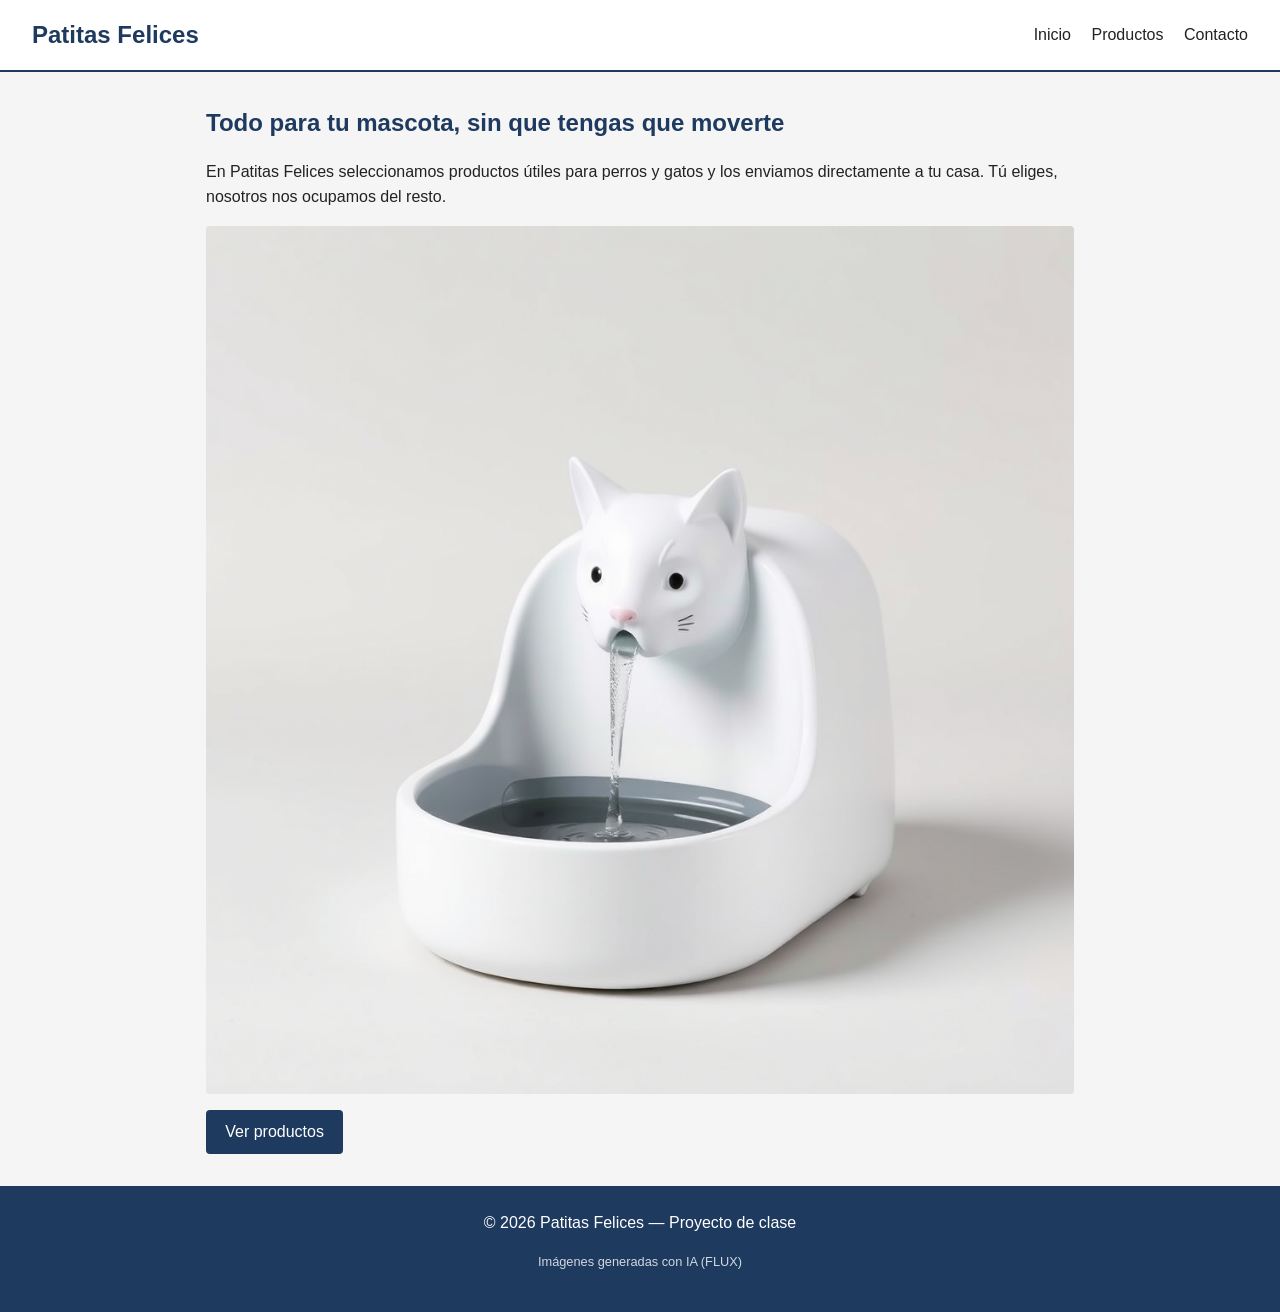
==== index.html @ b3896944 "Paso 10: sitio completo con CSS, imágenes y aviso de IA" ====
<!DOCTYPE html>
<html lang="es">
<head>
  <meta charset="UTF-8">
  <meta name="viewport" content="width=device-width, initial-scale=1.0">
  <title>Patitas Felices — Inicio</title>
  <link rel="stylesheet" href="css/estilos.css">
</head>
<body>
    <header>
        <h1>Patitas Felices</h1>
        <nav>
            <a href="index.html">Inicio</a>
            <a href="productos.html">Productos</a>
            <a href="contacto.html">Contacto</a>
        </nav>
    </header>

    <main>
    <section>
      <h2>Todo para tu mascota, sin que tengas que moverte</h2>
      <p>En Patitas Felices seleccionamos productos útiles para perros y gatos y los enviamos directamente a tu casa. Tú eliges, nosotros nos ocupamos del resto.</p>
      <img src="img/fuente-agua.png" alt="Gato bebiendo de una fuente de agua automática">
      <a href="productos.html" class="boton">Ver productos</a>
    </section>
  </main>

  <footer>
    <p>© 2026 Patitas Felices — Proyecto de clase</p>
<p>Imágenes generadas con IA (FLUX)</p>

  </footer>
</body>
</html>
---- css/estilos.css ----
/* ===== Patitas Felices — estilos ===== */

/* Colores y base */
:root {
  --azul: #1e3a5f;
  --gris-fondo: #f5f5f5;
  --texto: #222;
  --borde: #ddd;
}

* {
  box-sizing: border-box;
  margin: 0;
  padding: 0;
}

body {
  font-family: Arial, sans-serif;
  background: var(--gris-fondo);
  color: var(--texto);
  line-height: 1.6;
}

/* Cabecera y menú */
header {
  background: #fff;
  border-bottom: 2px solid var(--azul);
  padding: 1rem 2rem;
  display: flex;
  flex-wrap: wrap;
  align-items: center;
  justify-content: space-between;
}

header h1 {
  font-size: 1.5rem;
  color: var(--azul);
}

nav a {
  color: var(--texto);
  text-decoration: none;
  margin-left: 1rem;
}

nav a:hover {
  color: var(--azul);
  text-decoration: underline;
}

/* Contenido principal */
main {
  max-width: 900px;
  margin: 2rem auto;
  padding: 0 1rem;
}

h2 {
  margin-bottom: 1rem;
  color: var(--azul);
}

p {
  margin-bottom: 1rem;
}

/* Imágenes */
img {
  max-width: 100%;
  height: auto;
  border-radius: 4px;
}

/* Botón */
.boton {
  display: inline-block;
  background: var(--azul);
  color: #fff;
  padding: 0.6rem 1.2rem;
  border-radius: 4px;
  text-decoration: none;
  margin-top: 0.5rem;
}

.boton:hover {
  background: #152a45;
}

/* Productos (tarjetas) */
.producto {
  border: 1px solid var(--borde);
  border-radius: 4px;
  padding: 1rem;
  margin-bottom: 1.5rem;
  background: #fff;
}

.precio {
  font-size: 1.2rem;
}

/* Tabla de la ficha técnica */
table {
  width: 100%;
  border-collapse: collapse;
  margin-bottom: 1rem;
}

th, td {
  text-align: left;
  padding: 0.5rem;
  border-bottom: 1px solid var(--borde);
}

th {
  width: 30%;
  color: var(--azul);
}

/* Formulario */
.campo {
  margin-bottom: 1rem;
}

label {
  display: block;
  margin-bottom: 0.3rem;
  font-weight: bold;
}

input, textarea {
  width: 100%;
  padding: 0.5rem;
  border: 1px solid var(--borde);
  border-radius: 4px;
  font-size: 1rem;
}

/* Pie de página */
footer {
  text-align: center;
  padding: 1.5rem;
  background: var(--azul);
  color: #fff;
  margin-top: 2rem;
}

/* ===== Móvil primero: a partir de 768px, 2 columnas ===== */
@media (min-width: 768px) {
  .producto {
    display: inline-block;
    width: 46%;
    vertical-align: top;
  }
  
}
footer p:last-child {
  font-size: 0.8rem;
  opacity: 0.8;
  margin-top: 0.3rem;
}
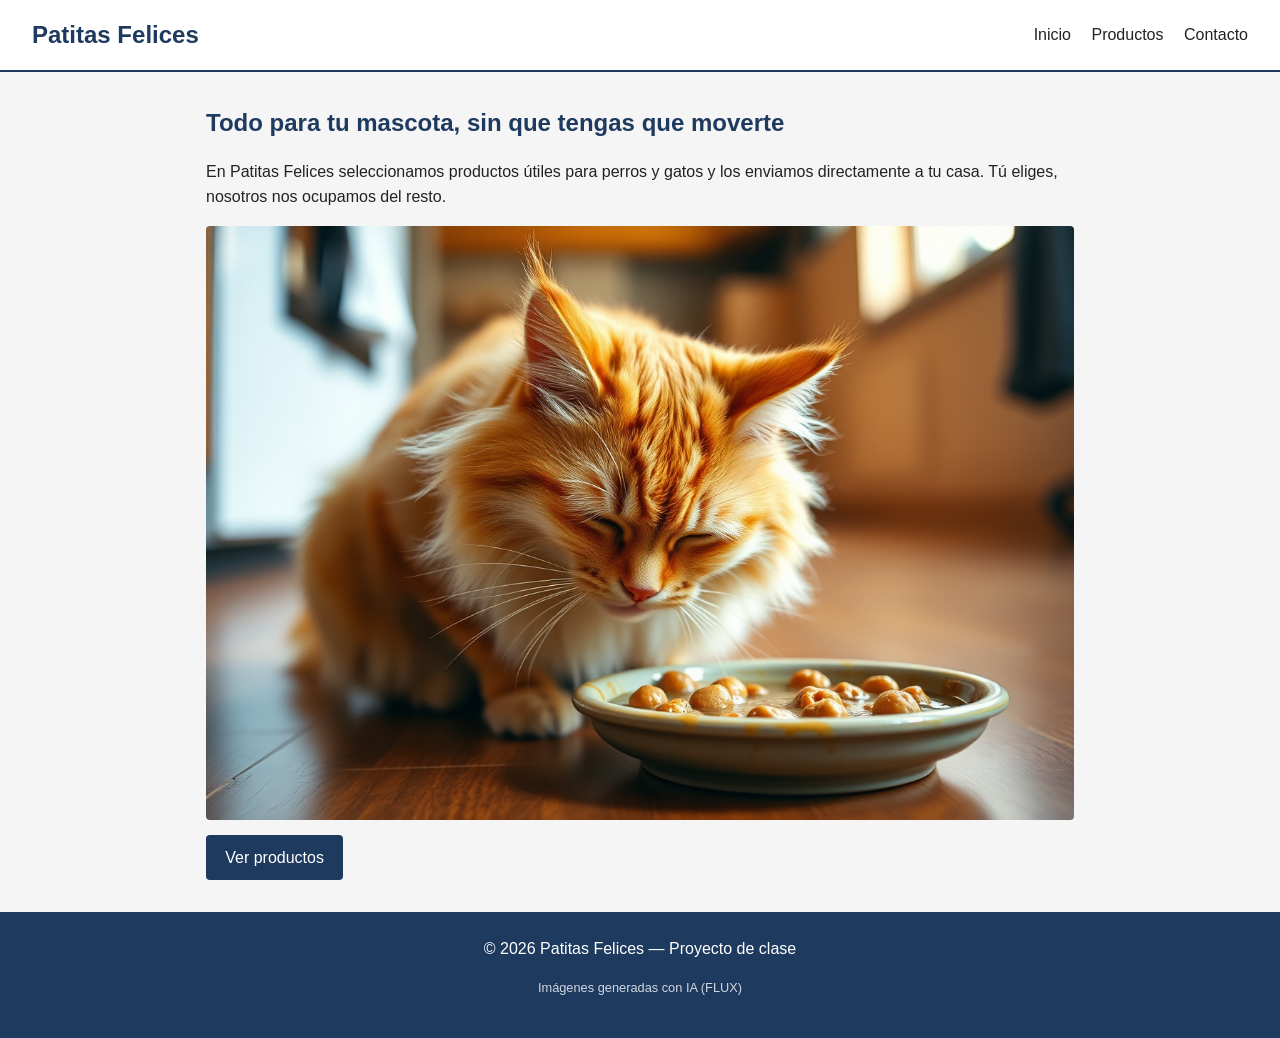
==== commit d46fb0d0: "Añade gato comiendo al inicio" ====
--- a/index.html
+++ b/index.html
@@ -20,14 +20,14 @@
     <section>
       <h2>Todo para tu mascota, sin que tengas que moverte</h2>
       <p>En Patitas Felices seleccionamos productos útiles para perros y gatos y los enviamos directamente a tu casa. Tú eliges, nosotros nos ocupamos del resto.</p>
-      <img src="img/fuente-agua.png" alt="Gato bebiendo de una fuente de agua automática">
+      <img src="img/gato-comiendo.png" alt="Gato comiendo tranquilamente">
       <a href="productos.html" class="boton">Ver productos</a>
     </section>
   </main>
 
   <footer>
     <p>© 2026 Patitas Felices — Proyecto de clase</p>
-<p>Imágenes generadas con IA (FLUX)</p>
+    <p>Imágenes generadas con IA (FLUX)</p>
 
   </footer>
 </body>
